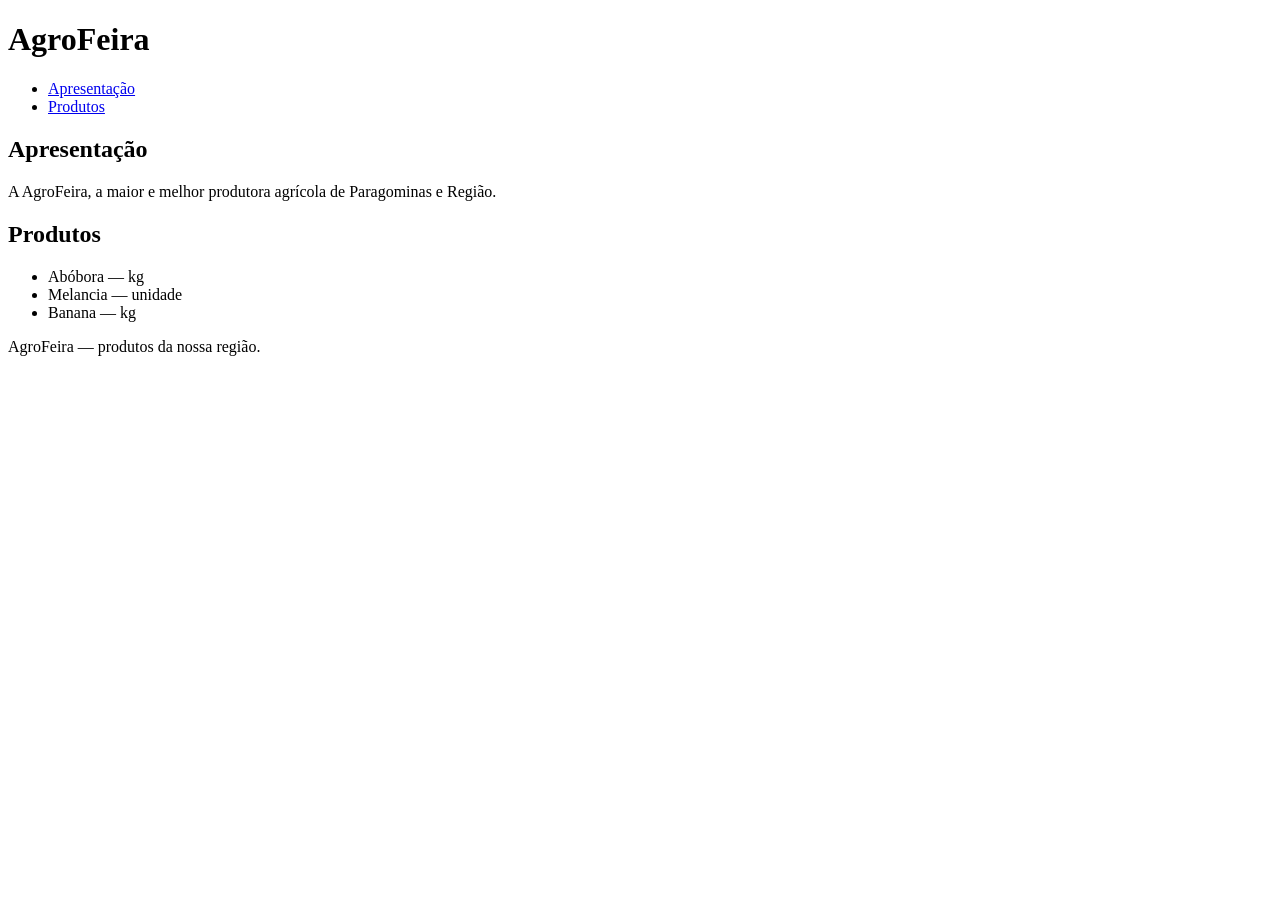
==== index.html @ 01d9adfd "Consertei o Body" ====
<!DOCTYPE html>
<html lang="pt-BR">
<head>
    <meta charset="UTF-8">
<meta name="viewport" content="width=device-width, initial-scale=1.0">
<title>AgroFeira</title>
</head>

<body>
    <header>
    <h1>AgroFeira</h1>
    <nav>
        <ul>
        <li><a href="#apresentacao">Apresentação</a></li>
        <li><a href="#produtos">Produtos</a></li>
        </ul>
    </nav>
    </header>    

<main>
    <section>
    <h2 id="apresentacao">Apresentação</h2>
    <p>A AgroFeira, a maior e melhor produtora agrícola de Paragominas e Região.</p>
    </section>
    
    <section>
    <h2 id="produtos">Produtos</h2>
    <ul>
    <li>Abóbora — kg</li>
    <li>Melancia — unidade</li>
    <li>Banana — kg</li>
    </ul>
    </section>
</main>

<footer>
    <p>AgroFeira — produtos da nossa região.</p>
</footer>

</body>
</html>
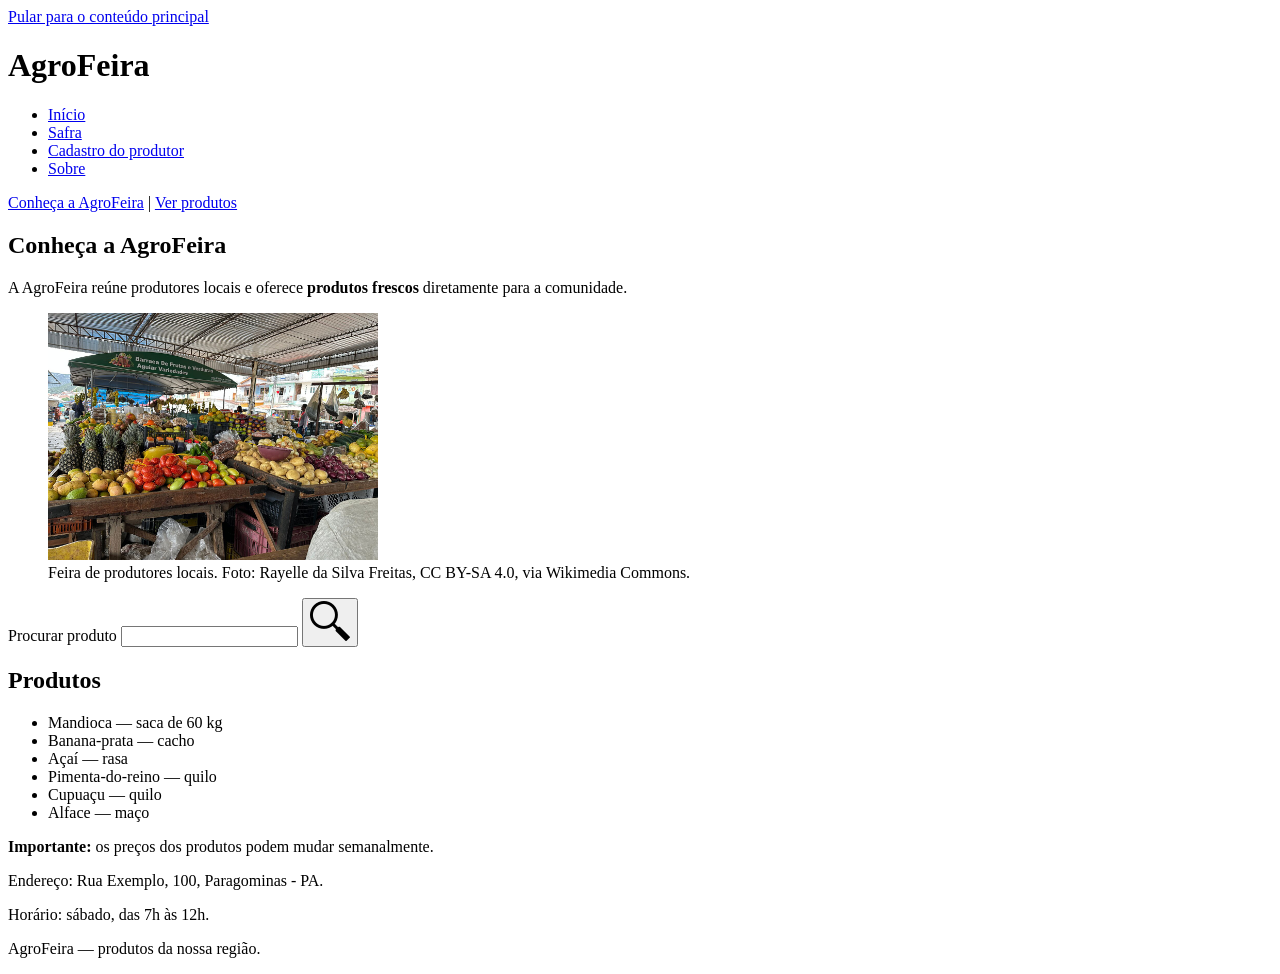
==== commit 76141b4f: "Teste index, safra e cadastro" ====
--- a/index.html
+++ b/index.html
@@ -7,33 +7,89 @@
 </head>
 
 <body>
-    <header>
+    <a href="#conteudo" class="pular">Pular para o conteúdo principal</a>
+
+    <header class="cabecalho-site">
     <h1>AgroFeira</h1>
-    <nav>
+
+    <nav aria-label="Principal" class="menu">
         <ul>
-        <li><a href="#apresentacao">Apresentação</a></li>
-        <li><a href="#produtos">Produtos</a></li>
+        <li><a href="index.html" aria-current="page">Início</a></li>
+            <li><a href="safra.html">Safra</a></li>
+            <li><a href="cadastro-produtor.html">Cadastro do produtor</a></li>
+            <li><a href="sobre.html">Sobre</a></li>
         </ul>
     </nav>
     </header>    
 
-<main>
+<main id="conteudo">
+
+    <p>
+        <a href="#apresentacao">Conheça a AgroFeira</a> |
+        <a href="#produtos">Ver produtos</a>
+    </p>
+
     <section>
-    <h2 id="apresentacao">Apresentação</h2>
-    <p>A AgroFeira, a maior e melhor produtora agrícola de Paragominas e Região.</p>
+        <h2 id="apresentacao">Conheça a AgroFeira</h2>
+
+        <p>
+            A AgroFeira reúne produtores locais e oferece
+            <strong>produtos frescos</strong> diretamente para a comunidade.
+        </p>
+
+        <figure class="figura-destaque">
+            <picture>
+                <source media="(min-width: 800px)" srcset="feira-1280.jpg">
+
+                <img
+                    src="feira-330.jpg"
+                    alt="Vista de uma feira com barracas e pessoas"
+                    width="330"
+                    height="247"
+                >
+            </picture>
+
+            <figcaption>
+                Feira de produtores locais.
+                Foto: Rayelle da Silva Freitas, CC BY-SA 4.0, via Wikimedia Commons.
+            </figcaption>
+        </figure>
     </section>
     
+    <form class="busca">
+        <label for="campo">Procurar produto</label>
+
+        <input type="search" id="campo" name="campo">
+
+        <button type="submit">
+            <img src="lupa.png" alt="Procurar">
+        </button>
+    </form>
+
     <section>
-    <h2 id="produtos">Produtos</h2>
-    <ul>
-    <li>Abóbora — kg</li>
-    <li>Melancia — unidade</li>
-    <li>Banana — kg</li>
-    </ul>
+        <h2 id="produtos">Produtos</h2>
+
+        <ul class="lista-produtos">
+            <li class="cartao-produto">Mandioca — saca de 60 kg</li>
+            <li class="cartao-produto">Banana-prata — cacho</li>
+            <li class="cartao-produto">Açaí — rasa</li>
+            <li class="cartao-produto">Pimenta-do-reino — quilo</li>
+            <li class="cartao-produto">Cupuaçu — quilo</li>
+            <li class="cartao-produto">Alface — maço</li>
+        </ul>
+
+        <p class="aviso">
+            <strong>Importante:</strong> os preços dos produtos podem mudar semanalmente.
+        </p>
     </section>
 </main>
 
-<footer>
+<aside aria-label="Informações relacionadas">
+    <p>Endereço: Rua Exemplo, 100, Paragominas - PA.</p>
+    <p>Horário: sábado, das 7h às 12h.</p>
+</aside>
+
+<footer class="rodape-site">
     <p>AgroFeira — produtos da nossa região.</p>
 </footer>
 
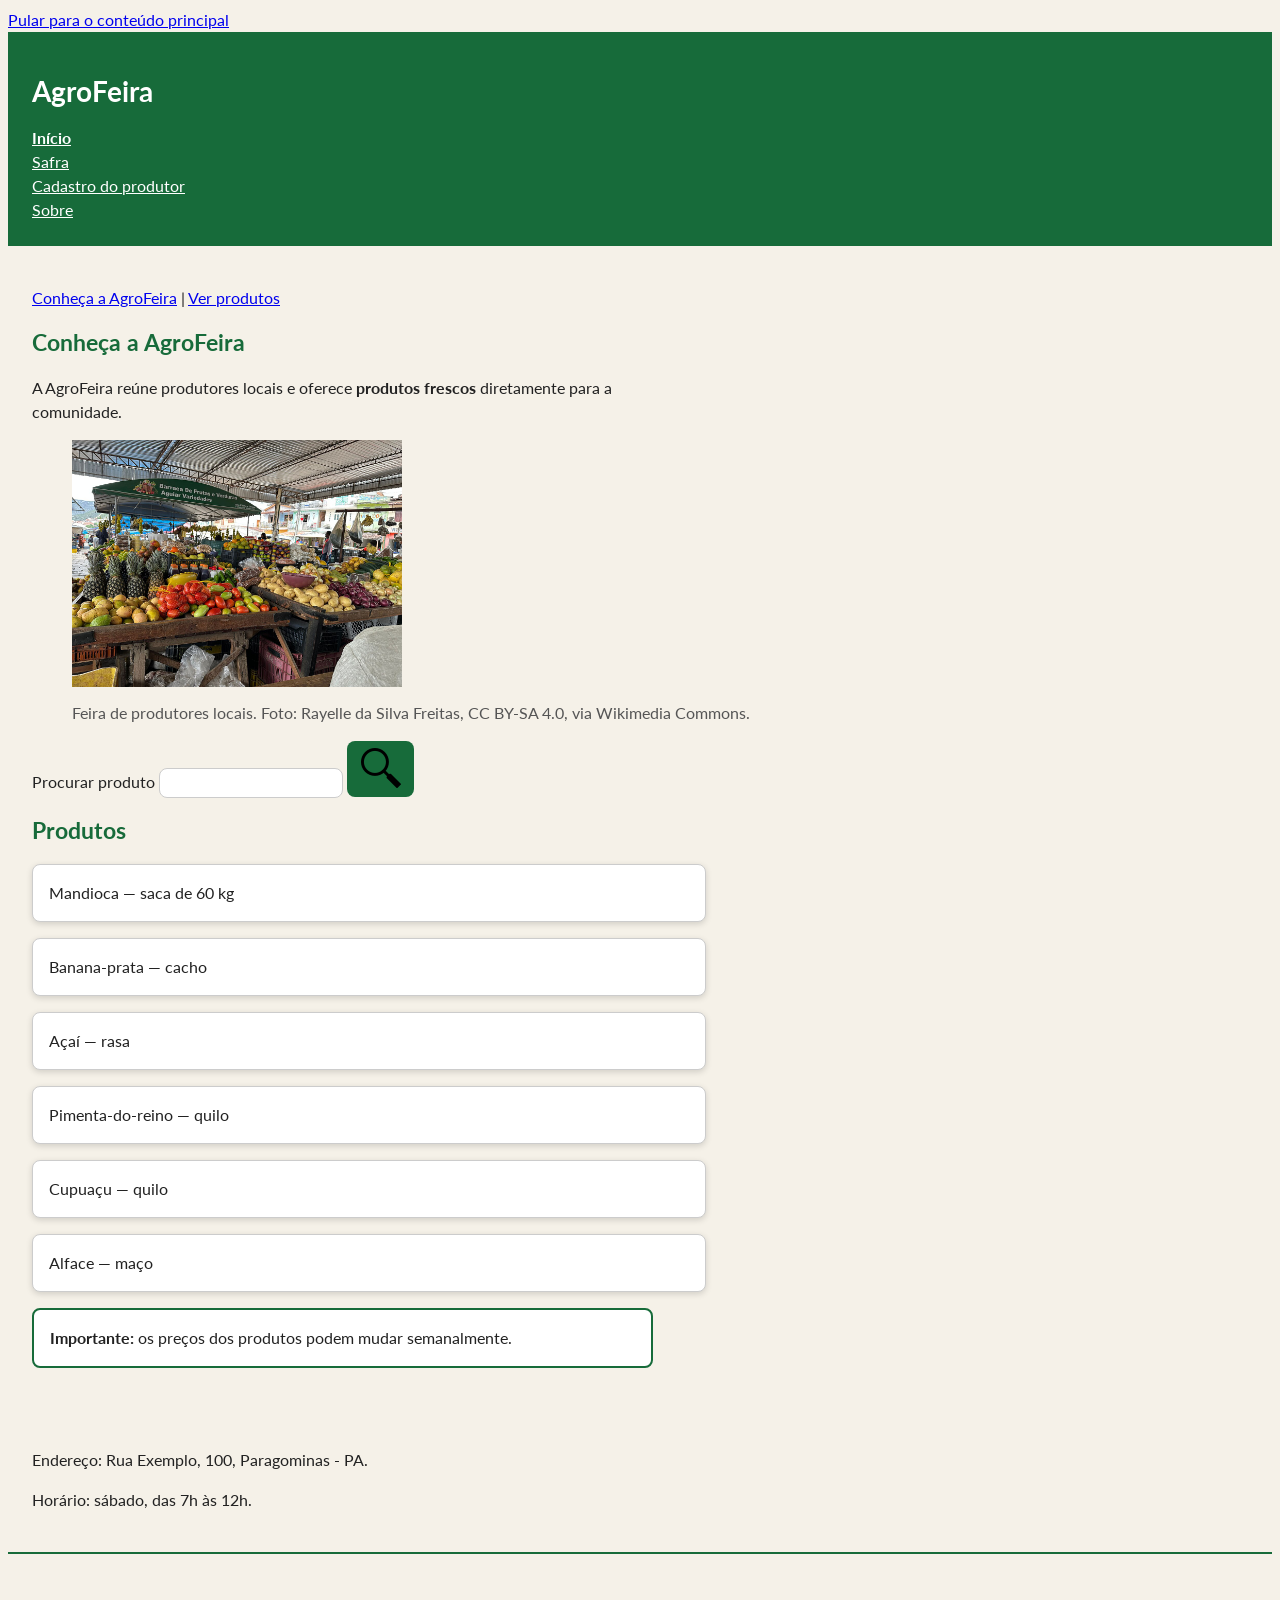
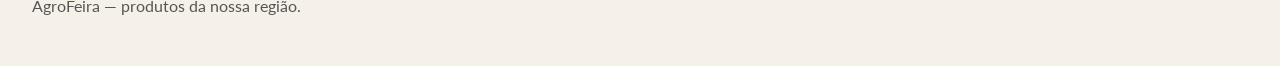
==== commit 1b898fbb: "Primeiro Teste CSS" ====
--- a/index.html
+++ b/index.html
@@ -4,6 +4,14 @@
     <meta charset="UTF-8">
 <meta name="viewport" content="width=device-width, initial-scale=1.0">
 <title>AgroFeira</title>
+
+<link rel="preconnect" href="https://fonts.googleapis.com">
+<link rel="preconnect" href="https://fonts.gstatic.com" crossorigin>
+<link href="https://fonts.googleapis.com/css2?family=Lato:ital,wght@0,100;0,300;0,400;0,700;0,900;1,100;1,300;1,400;1,700;1,900&display=swap" rel="stylesheet">
+
+<link rel="stylesheet" href="reset.css">
+<link rel="stylesheet" href="tokens.css">
+<link rel="stylesheet" href="estilo.css">
 </head>
 
 <body>
--- a/tokens.css
+++ b/tokens.css
@@ -0,0 +1,30 @@
+:root {
+    /* Cores */
+    --cor-fundo: #f5f1e8;
+    --cor-superficie: #ffffff;
+    --cor-texto: #222222;
+    --cor-texto-suave: #555555;
+    --cor-marca: #176b3a;
+    --cor-sobre-marca: #ffffff;
+    --cor-borda: #cccccc;
+
+    /* Fontes */
+    --fonte-texto: Lato, sans-serif;
+    --fonte-titulo: Lato, sans-serif;
+
+    /* Escala modular: multiplicador 1.2 */
+    --tamanho-texto: 1rem;
+    --tamanho-h3: 1.2rem;
+    --tamanho-h2: 1.44rem;
+    --tamanho-h1: 1.728rem;
+
+    /* Espaçamentos */
+    --espaco-1: 0.5rem;
+    --espaco-2: 1rem;
+    --espaco-3: 1.5rem;
+    --espaco-4: 2rem;
+
+    /* Outros */
+    --raio: 8px;
+    --sombra: 0 2px 6px rgb(0 0 0 / 0.15);
+}
--- a/estilo.css
+++ b/estilo.css
@@ -0,0 +1,176 @@
+body {
+    background-color: var(--cor-fundo);
+    color: var(--cor-texto);
+    font-family: var(--fonte-texto);
+    font-size: var(--tamanho-texto);
+    line-height: 1.5;
+}
+
+main,
+aside {
+    padding: var(--espaco-3);
+}
+
+h1,
+h2,
+h3 {
+    font-family: var(--fonte-titulo);
+    line-height: 1.2;
+}
+
+h2,
+h3 {
+    color: var(--cor-marca);
+}
+
+h1 {
+    font-size: var(--tamanho-h1);
+}
+
+h2 {
+    font-size: var(--tamanho-h2);
+}
+
+h3 {
+    font-size: var(--tamanho-h3);
+}
+
+p {
+    max-width: 65ch;
+    margin-bottom: var(--espaco-2);
+}
+
+.cabecalho-site {
+    background-color: var(--cor-marca);
+    color: var(--cor-sobre-marca);
+    padding: var(--espaco-3);
+}
+
+.menu ul {
+    list-style: none;
+    padding: 0;
+    margin: var(--espaco-2) 0 0;
+}
+
+.menu a {
+    color: var(--cor-sobre-marca);
+}
+
+.menu [aria-current="page"] {
+    font-weight: bold;
+}
+
+.rodape-site {
+    border-top: 2px solid var(--cor-marca);
+    color: var(--cor-texto-suave);
+    padding: var(--espaco-3);
+}
+
+.lista-produtos {
+    list-style: none;
+    padding: 0;
+}
+
+.cartao-produto {
+    background-color: var(--cor-superficie);
+    border: 1px solid var(--cor-borda);
+    border-radius: var(--raio);
+    box-shadow: var(--sombra);
+    padding: var(--espaco-2);
+    margin-bottom: var(--espaco-2);
+    max-width: 40rem;
+}
+
+.figura-destaque figcaption {
+    color: var(--cor-texto-suave);
+    margin-top: var(--espaco-1);
+}
+
+.busca input {
+    border: 1px solid var(--cor-borda);
+    border-radius: var(--raio);
+    padding: 0.5em;
+    background-color: var(--cor-superficie);
+}
+
+.busca button,
+form button {
+    background-color: var(--cor-marca);
+    color: var(--cor-sobre-marca);
+    border: 0;
+    border-radius: var(--raio);
+    padding: 0.5em 1em;
+}
+
+.aviso {
+    background-color: var(--cor-superficie);
+    border: 2px solid var(--cor-marca);
+    border-radius: var(--raio);
+    padding: var(--espaco-2);
+    max-width: 65ch;
+}
+
+.tabela-safra {
+    border-collapse: collapse;
+}
+
+.tabela-safra th,
+.tabela-safra td {
+    padding: var(--espaco-2);
+}
+
+.tabela-safra thead th {
+    background-color: var(--cor-marca);
+    color: var(--cor-sobre-marca);
+}
+
+.tabela-safra tbody td {
+    background-color: var(--cor-superficie);
+}
+
+.formulario-cadastro fieldset {
+    border: 1px solid var(--cor-borda);
+    border-radius: var(--raio);
+    padding: var(--espaco-2);
+    margin-bottom: var(--espaco-3);
+}
+
+.formulario-cadastro legend {
+    font-weight: bold;
+    color: var(--cor-marca);
+}
+
+.formulario-cadastro input[type="text"],
+.formulario-cadastro input[type="email"],
+.formulario-cadastro input[type="tel"],
+.formulario-cadastro input[type="number"],
+.formulario-cadastro input[type="date"],
+.formulario-cadastro select,
+.formulario-cadastro textarea {
+    border: 1px solid var(--cor-borda);
+    border-radius: var(--raio);
+    padding: 0.5em;
+    background-color: var(--cor-superficie);
+}
+
+.formulario-cadastro input[type="radio"],
+.formulario-cadastro input[type="checkbox"] {
+    margin-right: var(--espaco-1);
+}
+
+blockquote {
+    color: var(--cor-texto-suave);
+    padding-left: var(--espaco-2);
+}
+
+dl dt {
+    font-weight: bold;
+}
+
+.pergunta {
+    border: 1px solid var(--cor-borda);
+    border-radius: var(--raio);
+    padding: var(--espaco-2);
+    margin-bottom: var(--espaco-1);
+    max-width: 65ch;
+}
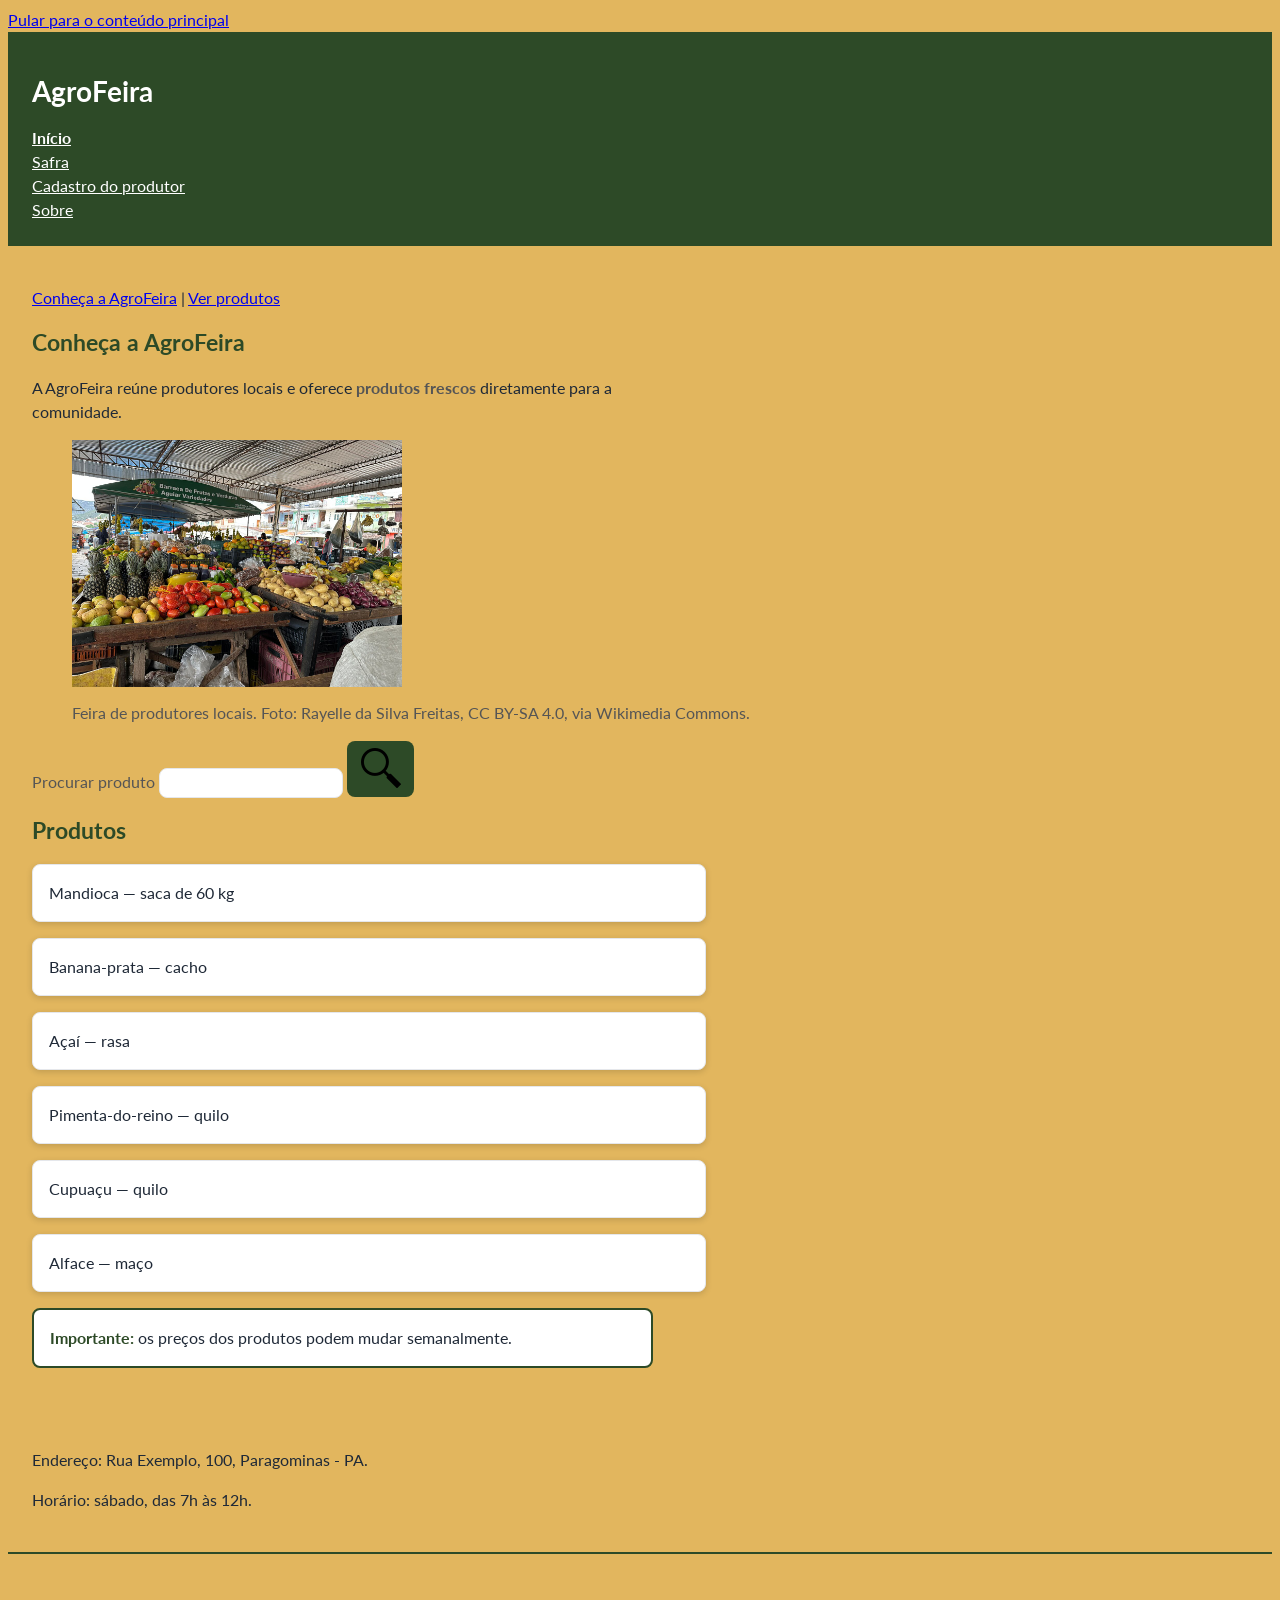
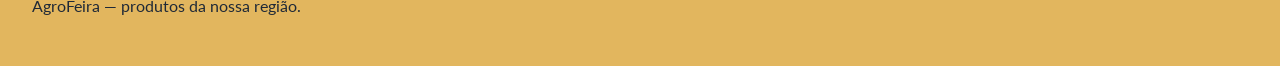
==== commit 123aec90: "Testando casos.css" ====
--- a/index.html
+++ b/index.html
@@ -12,6 +12,7 @@
 <link rel="stylesheet" href="reset.css">
 <link rel="stylesheet" href="tokens.css">
 <link rel="stylesheet" href="estilo.css">
+<link rel="stylesheet" href="casos.css">
 </head>
 
 <body>
--- a/tokens.css
+++ b/tokens.css
@@ -1,12 +1,22 @@
 :root {
+    
     /* Cores */
-    --cor-fundo: #f5f1e8;
-    --cor-superficie: #ffffff;
-    --cor-texto: #222222;
+    --cor-fundo: #e2b65e;
+    --cor-superficie: #FFFFFF;
+    
+    /* 14,2:1 — texto sobre fundo — AA */
+    /* 14,67:1 — texto sobre superfície — AA */
+    --cor-texto: #1F2937;
+
+    /* 7,21:1 — texto suave sobre fundo — AA */
     --cor-texto-suave: #555555;
-    --cor-marca: #176b3a;
-    --cor-sobre-marca: #ffffff;
-    --cor-borda: #cccccc;
+
+    /* 9,58:1 — marca sobre fundo — AA */
+    --cor-marca: #2D4A27;
+
+    /* 9,9:1 — texto sobre marca — AA */
+    --cor-sobre-marca: #FFFFFF;
+    --cor-borda: #E5E7EB;
 
     /* Fontes */
     --fonte-texto: Lato, sans-serif;
--- a/casos.css
+++ b/casos.css
@@ -0,0 +1,42 @@
+/* Caso 1 */
+.aviso strong {
+    color: var(--cor-marca);
+}
+
+strong {
+    color: var(--cor-texto-suave);
+}
+
+/* Previsão:
+A regra .aviso strong deve vencer porque possui maior especificidade
+(0,1,1), enquanto strong possui especificidade (0,0,1).
+Além disso, as duas regras têm a mesma propriedade color.
+*/
+
+/* Caso 2 */
+.busca label {
+    color: var(--cor-marca);
+}
+
+label[for] {
+    color: var(--cor-texto-suave);
+}
+
+/* Previsão:
+A regra label[for] deve vencer porque possui especificidade (0,1,1),
+enquanto .busca label também possui especificidade (0,1,1).
+Nesse empate, vence a regra que aparece por último no CSS.
+*/
+
+/* Caso 3 */
+.rodape-site {
+    color: var(--cor-marca);
+}
+
+footer p {
+    color: var(--cor-texto);
+}
+/* Previsão:
+A regra .rodape-site deve vencer porque possui especificidade (0,1,0),
+enquanto footer p possui especificidade (0,0,2).
+*/
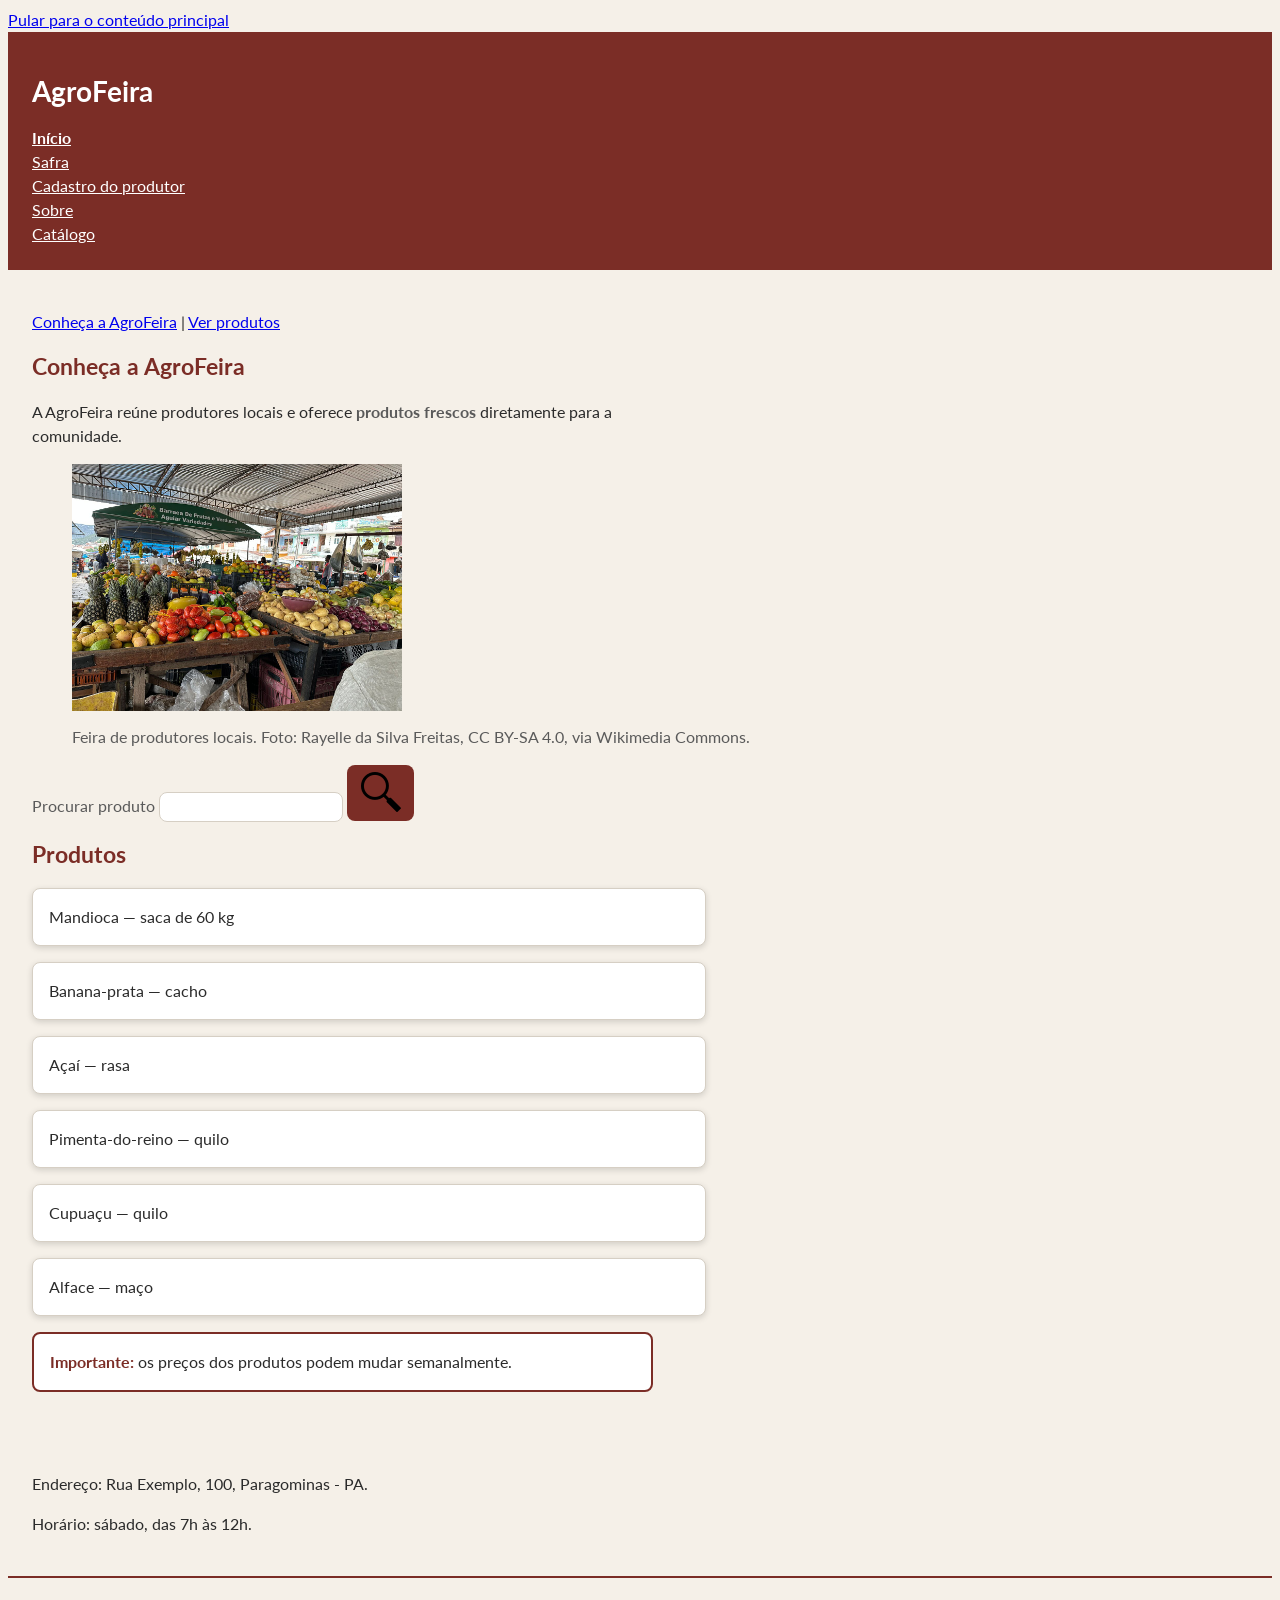
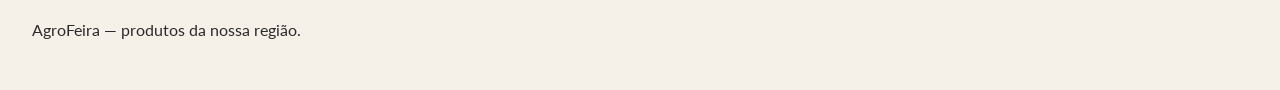
==== commit 22879259: "Catálogo Adicionado" ====
--- a/index.html
+++ b/index.html
@@ -27,6 +27,7 @@
             <li><a href="safra.html">Safra</a></li>
             <li><a href="cadastro-produtor.html">Cadastro do produtor</a></li>
             <li><a href="sobre.html">Sobre</a></li>
+            <a href="catalogo.html">Catálogo</a>
         </ul>
     </nav>
     </header>    
--- a/tokens.css
+++ b/tokens.css
@@ -1,22 +1,22 @@
 :root {
     
     /* Cores */
-    --cor-fundo: #e2b65e;
+    --cor-fundo: #F5F0E8;
     --cor-superficie: #FFFFFF;
     
-    /* 14,2:1 — texto sobre fundo — AA */
-    /* 14,67:1 — texto sobre superfície — AA */
-    --cor-texto: #1F2937;
+    /* 13,1:1 — texto sobre fundo — AAA */
+    /* 14,0:1:1 — texto sobre superfície — AAA */
+    --cor-texto: #2B2B2B;
 
-    /* 7,21:1 — texto suave sobre fundo — AA */
-    --cor-texto-suave: #555555;
+    /* 6,3:1 — texto suave sobre fundo — AA */
+    --cor-texto-suave: #5A5A5A;
 
-    /* 9,58:1 — marca sobre fundo — AA */
-    --cor-marca: #2D4A27;
+    /* 7,8:1 — marca sobre fundo — AAA */
+    --cor-marca: #7B2D26;
 
-    /* 9,9:1 — texto sobre marca — AA */
+    /* 9,5:1 — texto sobre marca — AAA */
     --cor-sobre-marca: #FFFFFF;
-    --cor-borda: #E5E7EB;
+    --cor-borda: #D6CFC4;
 
     /* Fontes */
     --fonte-texto: Lato, sans-serif;
--- a/casos.css
+++ b/casos.css
@@ -11,6 +11,11 @@
 A regra .aviso strong deve vencer porque possui maior especificidade
 (0,1,1), enquanto strong possui especificidade (0,0,1).
 Além disso, as duas regras têm a mesma propriedade color.
+*/
+
+/* Conferido:
+.aviso strong venceu com especificidade 0,1,1.
+strong perdeu com especificidade 0,0,1.
 */
 
 /* Caso 2 */
@@ -28,6 +33,12 @@
 Nesse empate, vence a regra que aparece por último no CSS.
 */
 
+/* Conferido:
+label[for] venceu com especificidade 0,1,1.
+.busca label perdeu com especificidade 0,1,1.
+A regra label[for] venceu por aparecer depois no CSS.
+*/
+
 /* Caso 3 */
 .rodape-site {
     color: var(--cor-marca);
@@ -39,4 +50,9 @@
 /* Previsão:
 A regra .rodape-site deve vencer porque possui especificidade (0,1,0),
 enquanto footer p possui especificidade (0,0,2).
+*/
+
+/* Conferido:
+footer p venceu com especificidade 0,0,2.
+.rodape-site perdeu com especificidade 0,1,0.
 */
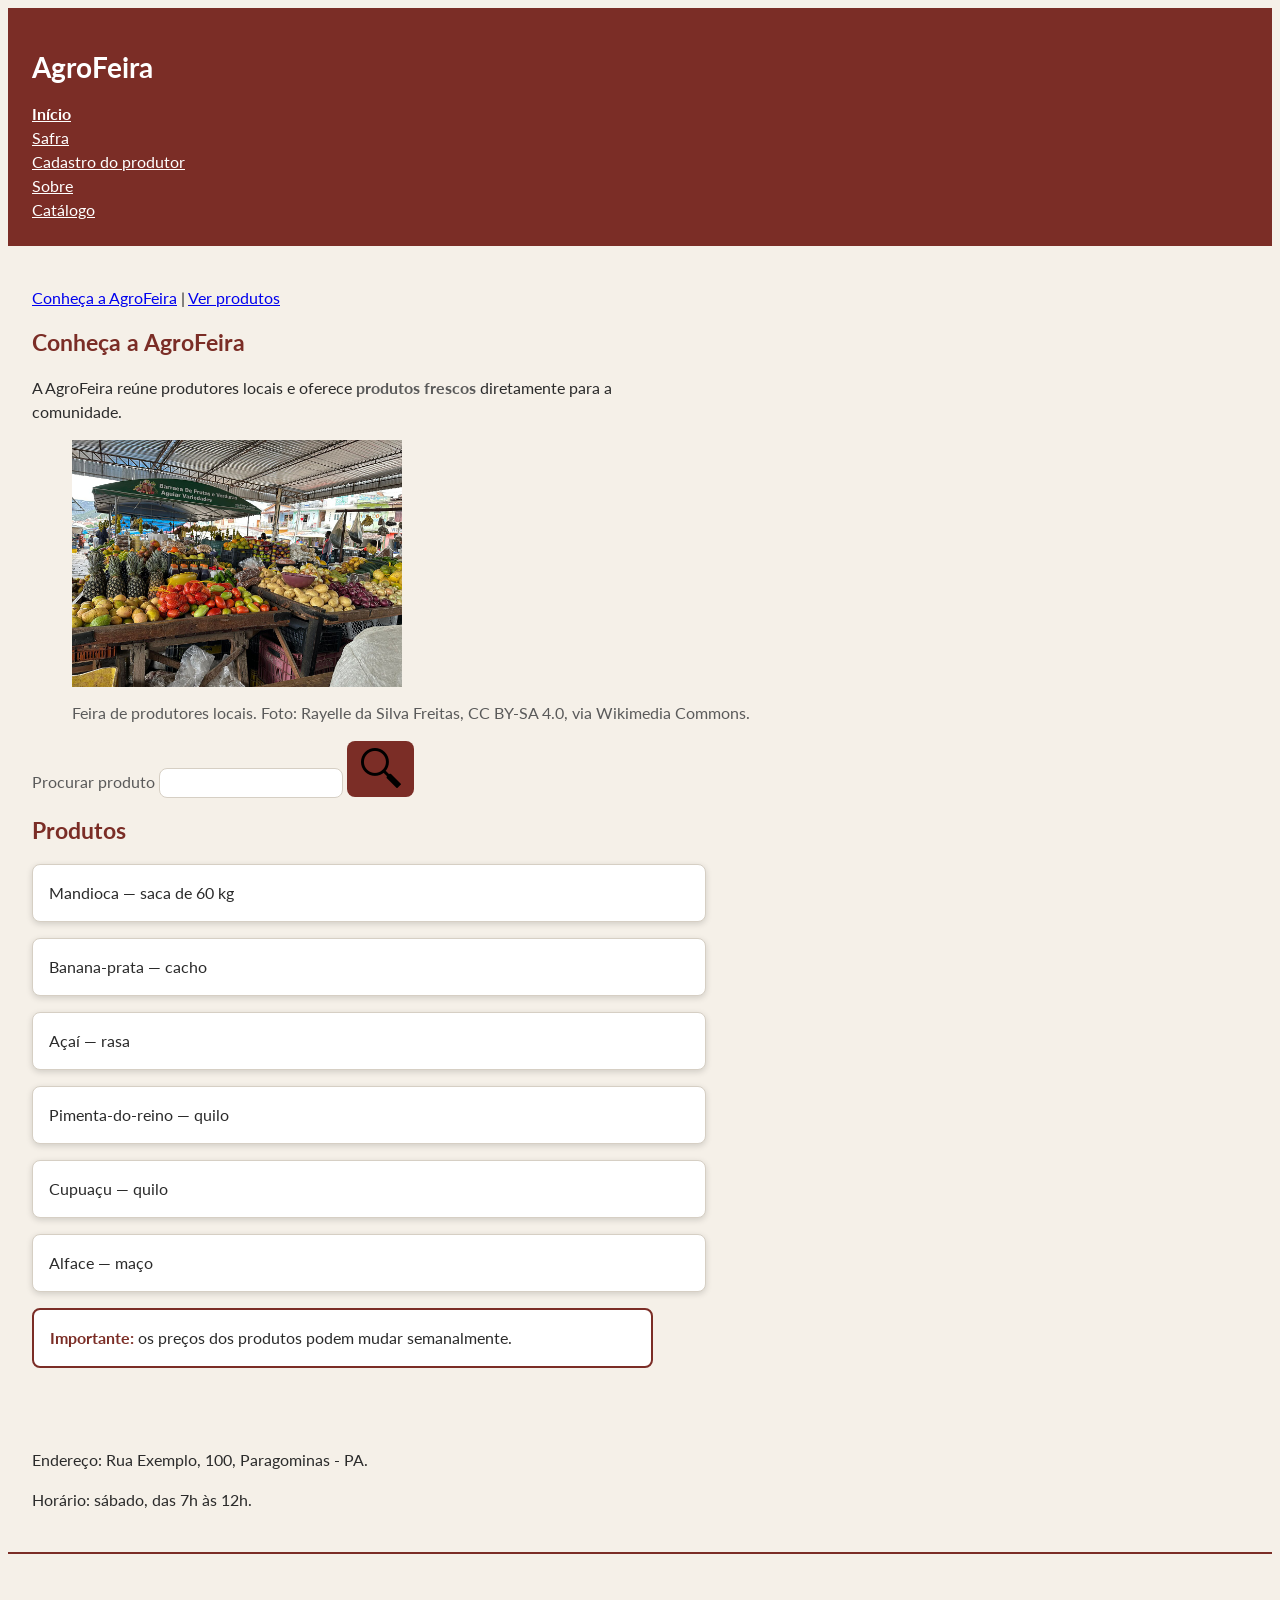
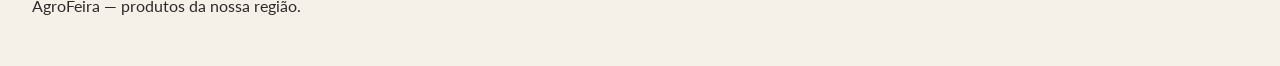
==== commit 9903afe7: "Tamanho da página e destaque nos cartões" ====
--- a/index.html
+++ b/index.html
@@ -27,7 +27,7 @@
             <li><a href="safra.html">Safra</a></li>
             <li><a href="cadastro-produtor.html">Cadastro do produtor</a></li>
             <li><a href="sobre.html">Sobre</a></li>
-            <a href="catalogo.html">Catálogo</a>
+            <li><a href="catalogo.html">Catálogo</a></li>
         </ul>
     </nav>
     </header>    
--- a/tokens.css
+++ b/tokens.css
@@ -3,6 +3,8 @@
     /* Cores */
     --cor-fundo: #F5F0E8;
     --cor-superficie: #FFFFFF;
+    --cor-foco: #D97706;
+    --cor-marca-forte: #54201B;
     
     /* 13,1:1 — texto sobre fundo — AAA */
     /* 14,0:1:1 — texto sobre superfície — AAA */
--- a/estilo.css
+++ b/estilo.css
@@ -173,4 +173,202 @@
     padding: var(--espaco-2);
     margin-bottom: var(--espaco-1);
     max-width: 65ch;
+}
+
+
+.pagina-catalogo .lista-produtos {
+    display: grid;
+    grid-template-columns: repeat(auto-fit, minmax(12rem, 1fr));
+    gap: var(--espaco-2);
+}
+
+.pagina-catalogo .lista-produtos .destaque {
+    grid-column: 1 / -1;
+}
+
+.pagina-catalogo .cartao-produto {
+    width: 100%;
+    max-width: none;
+    margin-bottom: 0;
+}
+
+.pagina-catalogo aside .lista-produtos {
+    grid-template-columns: 1fr;
+}
+
+
+.pagina-catalogo {
+    display: grid;
+    grid-template-columns: 1fr;
+    grid-template-areas:
+        "cabecalho"
+        "menu"
+        "conteudo"
+        "lateral"
+        "rodape";
+}
+
+
+/* Catálogo — estrutura da página */
+.pagina-catalogo {
+    display: grid;
+    grid-template-columns: 1fr;
+    grid-template-areas:
+        "cabecalho"
+        "menu"
+        "conteudo"
+        "lateral"
+        "rodape";
+}
+
+.pagina-catalogo > .cabecalho-site {
+    grid-area: cabecalho;
+}
+
+.pagina-catalogo > nav[aria-label="Principal"] {
+    grid-area: menu;
+}
+
+.pagina-catalogo > main {
+    grid-area: conteudo;
+    min-width: 0;
+}
+
+.pagina-catalogo > aside.lateral {
+    grid-area: lateral;
+    min-width: 0;
+}
+
+.pagina-catalogo > .rodape-site {
+    grid-area: rodape;
+}
+
+.pagina-catalogo .barra-categorias {
+    display: flex;
+    flex-wrap: wrap;
+    gap: var(--espaco-1);
+    list-style: none;
+    padding: 0;
+    margin: 0 0 var(--espaco-3);
+}
+
+.pagina-catalogo .barra-categorias button {
+    background-color: var(--cor-marca);
+    color: var(--cor-sobre-marca);
+    border: 0;
+    border-radius: var(--raio);
+    padding: 0.5em 1em;
+    font: inherit;
+    cursor: pointer;
+}
+
+
+/* Catálogo — imagens dos produtos */
+.pagina-catalogo .cartao-produto img {
+    display: block;
+    width: 100%;
+    height: auto;
+    border-radius: var(--raio);
+}
+
+/* Catálogo — conteúdo dos cartões */
+.pagina-catalogo .cartao-produto article {
+    display: grid;
+    gap: var(--espaco-1);
+}
+
+.pagina-catalogo .cartao-produto h3 {
+    margin-top: var(--espaco-1);
+}
+
+.pagina-catalogo .cartao-produto .produtor {
+    color: var(--cor-texto-suave);
+}
+
+.pagina-catalogo .cartao-produto .preco {
+    font-weight: bold;
+}
+
+.pagina-catalogo .cartao-produto {
+    container-type: inline-size;
+}
+
+@container (min-width: 30rem) {
+    .pagina-catalogo .cartao-produto article {
+        grid-template-columns: minmax(0, 1fr) minmax(0, 1fr);
+        align-items: start;
+        column-gap: var(--espaco-3);
+    }
+
+    .pagina-catalogo .cartao-produto article img {
+        grid-column: 1;
+        grid-row: 1 / span 4;
+    }
+
+    .pagina-catalogo .cartao-produto article h3,
+    .pagina-catalogo .cartao-produto article .produtor,
+    .pagina-catalogo .cartao-produto article .preco,
+    .pagina-catalogo .cartao-produto article button {
+        grid-column: 2;
+    }
+}
+
+
+
+@media (min-width: 70rem) {
+    .pagina-catalogo {
+        grid-template-columns: 12rem minmax(0, 1fr) 16rem;
+        grid-template-areas:
+            "cabecalho cabecalho cabecalho"
+            "menu conteudo lateral"
+            "rodape rodape rodape";
+    }
+
+    .pagina-catalogo > .cabecalho-site,
+    .pagina-catalogo > .rodape-site {
+        grid-column: 1 / -1;
+    }
+
+    .pagina-catalogo > nav[aria-label="Principal"] {
+        align-self: start;
+    }
+
+    .pagina-catalogo > nav[aria-label="Principal"] .menu {
+        display: flex;
+        flex-direction: column;
+        gap: var(--espaco-2);
+    }
+}
+
+
+.busca button:hover,
+form button:hover,
+.pagina-catalogo .barra-categorias button:hover {
+    background-color: var(--cor-marca-forte);
+}
+
+
+:focus-visible {
+    outline: 3px solid var(--cor-foco);
+    outline-offset: 3px;
+}
+
+.pagina-catalogo .cartao-produto:has(button:focus-visible) {
+    outline: 3px solid var(--cor-foco);
+    outline-offset: 3px;
+}
+
+.pular {
+    position: absolute;
+    top: 0;
+    left: 0;
+    z-index: 1000;
+    padding: var(--espaco-2);
+    background-color: var(--cor-marca);
+    color: var(--cor-sobre-marca);
+    transform: translateY(-150%);
+}
+
+.pular:focus {
+    transform: translateY(0);
 }
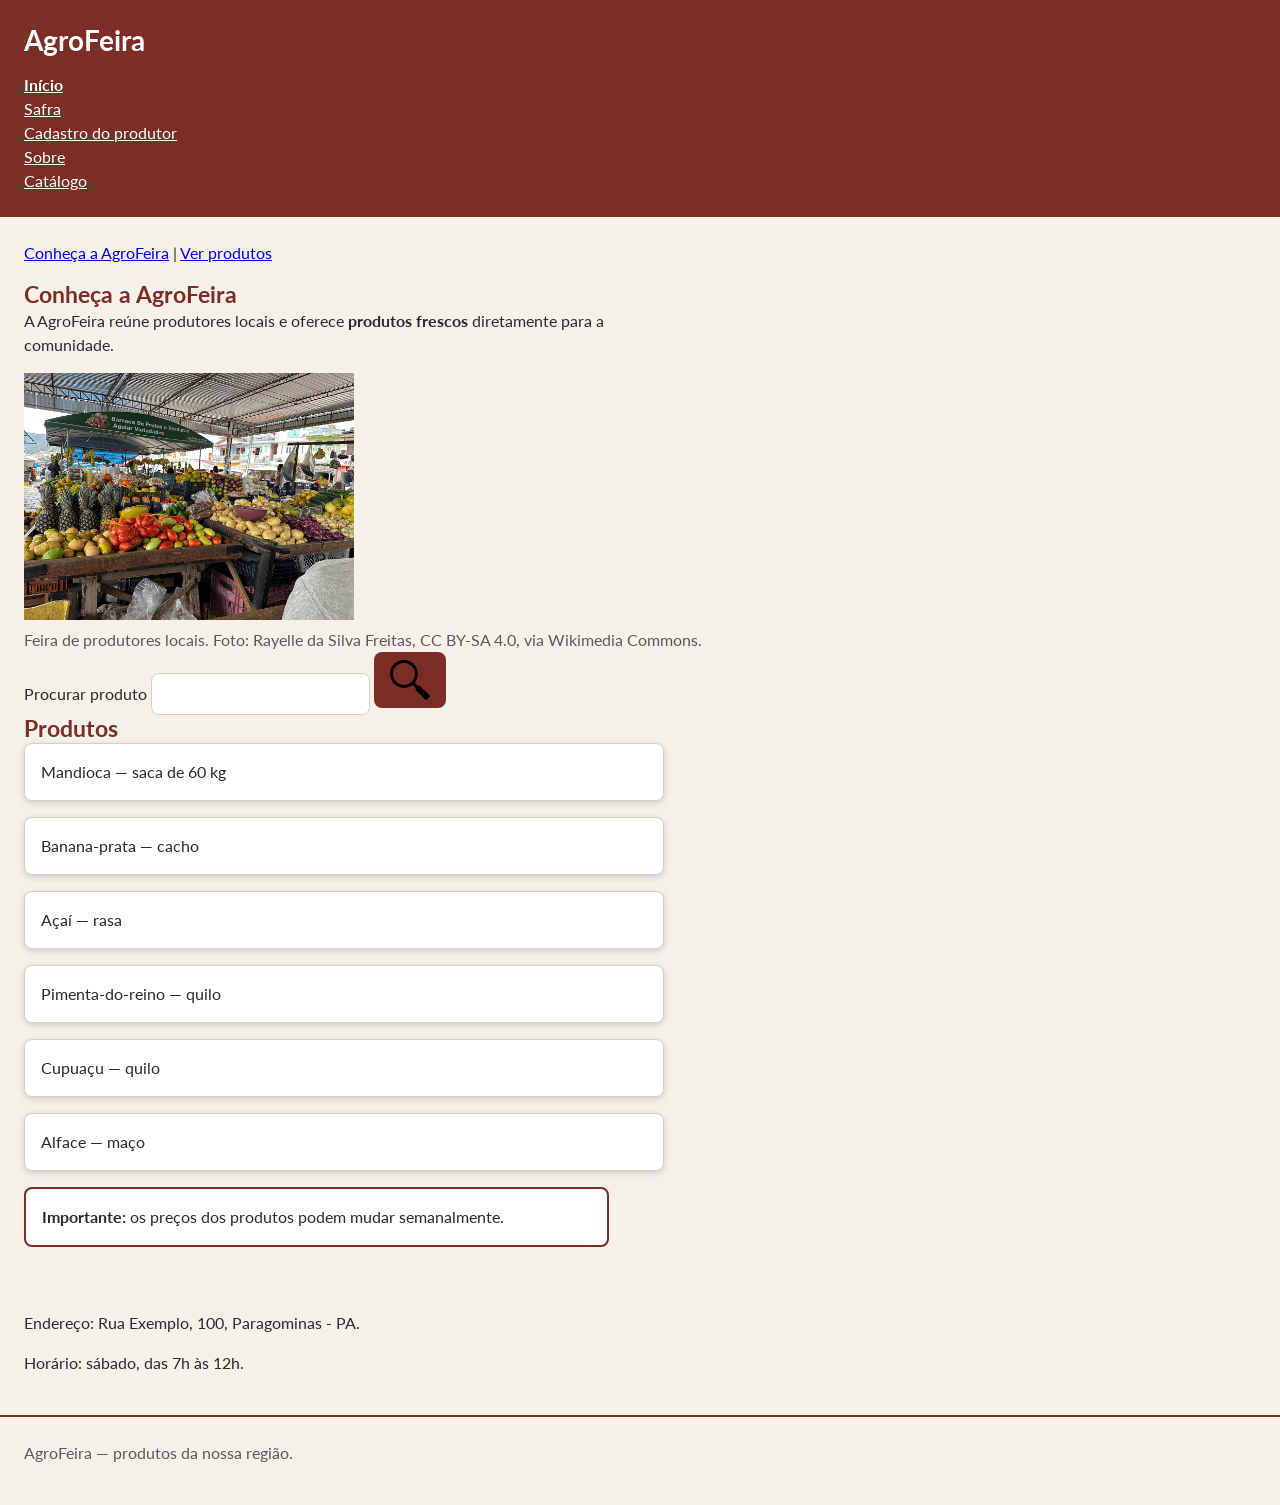
==== commit 61c9ecad: "Camadas" ====
--- a/index.html
+++ b/index.html
@@ -9,10 +9,12 @@
 <link rel="preconnect" href="https://fonts.gstatic.com" crossorigin>
 <link href="https://fonts.googleapis.com/css2?family=Lato:ital,wght@0,100;0,300;0,400;0,700;0,900;1,100;1,300;1,400;1,700;1,900&display=swap" rel="stylesheet">
 
+<link rel="stylesheet" href="camadas.css">
 <link rel="stylesheet" href="reset.css">
 <link rel="stylesheet" href="tokens.css">
-<link rel="stylesheet" href="estilo.css">
-<link rel="stylesheet" href="casos.css">
+<link rel="stylesheet" href="base.css">
+<link rel="stylesheet" href="componentes.css">
+<link rel="stylesheet" href="utilitarios.css">
 </head>
 
 <body>
--- a/camadas.css
+++ b/camadas.css
@@ -0,0 +1 @@
+@layer reset, base, componentes, utilitarios;
--- a/tokens.css
+++ b/tokens.css
@@ -1,9 +1,10 @@
+@layer base {
 :root {
     
     /* Cores */
     --cor-fundo: #F5F0E8;
     --cor-superficie: #FFFFFF;
-    --cor-foco: #D97706;
+    --cor-foco: #A67800;
     --cor-marca-forte: #54201B;
     
     /* 13,1:1 — texto sobre fundo — AAA */
@@ -39,4 +40,22 @@
     /* Outros */
     --raio: 8px;
     --sombra: 0 2px 6px rgb(0 0 0 / 0.15);
+}
+
+@media (prefers-color-scheme: dark) {
+    :root {
+        color-scheme: dark;
+
+        --cor-fundo: #1C1917;
+        --cor-superficie: #292524;
+        --cor-texto: #F5F5F4;
+        --cor-texto-suave: #D6D3D1;
+        --cor-marca: #E7A39B;
+        --cor-sobre-marca: #292524;
+        --cor-borda: #57534E;
+
+        --cor-foco: #FBBF24;
+        --cor-marca-forte: #F5C2BB;
+    }
+}
 }
--- a/base.css
+++ b/base.css
@@ -0,0 +1,134 @@
+
+@layer base {
+    body {
+        background-color: var(--cor-fundo);
+        color: var(--cor-texto);
+        font-family: var(--fonte-texto);
+        font-size: var(--tamanho-texto);
+        line-height: 1.5;
+    }
+
+    main,
+    aside {
+        padding: var(--espaco-3);
+    }
+
+    h1,
+    h2,
+    h3 {
+        font-family: var(--fonte-titulo);
+        line-height: 1.2;
+    }
+
+    h2,
+    h3 {
+        color: var(--cor-marca);
+    }
+
+    h1 {
+        font-size: var(--tamanho-h1);
+    }
+
+    h2 {
+        font-size: var(--tamanho-h2);
+    }
+
+    h3 {
+        font-size: var(--tamanho-h3);
+    }
+
+    p {
+        max-width: 65ch;
+        margin-bottom: var(--espaco-2);
+    }
+
+    blockquote {
+        color: var(--cor-texto-suave);
+        padding-left: var(--espaco-2);
+    }
+
+    dl dt {
+        font-weight: bold;
+    }
+
+    /* Acessibilidade — foco visível */
+    :focus-visible {
+        outline: 3px solid var(--cor-foco);
+        outline-offset: 3px;
+    }
+
+    /* Acessibilidade — link para pular ao conteúdo */
+    .pular {
+        position: absolute;
+        top: 0;
+        left: 0;
+        z-index: 1000;
+        padding: var(--espaco-2);
+        background-color: var(--cor-marca);
+        color: var(--cor-sobre-marca);
+        transform: translateY(-150%);
+    }
+
+    .pular:focus {
+        transform: translateY(0);
+    }
+
+    /* Catálogo — estrutura da página */
+    .pagina-catalogo {
+        display: grid;
+        grid-template-columns: 1fr;
+        grid-template-areas:
+            "cabecalho"
+            "menu"
+            "conteudo"
+            "lateral"
+            "rodape";
+    }
+
+    .pagina-catalogo > .cabecalho-site {
+        grid-area: cabecalho;
+    }
+
+    .pagina-catalogo > nav[aria-label="Principal"] {
+        grid-area: menu;
+    }
+
+    .pagina-catalogo > main {
+        grid-area: conteudo;
+        min-width: 0;
+    }
+
+    .pagina-catalogo > aside.lateral {
+        grid-area: lateral;
+        min-width: 0;
+    }
+
+    .pagina-catalogo > .rodape-site {
+        grid-area: rodape;
+    }
+
+    @media (min-width: 70rem) {
+        .pagina-catalogo {
+            grid-template-columns: 12rem minmax(0, 1fr) 16rem;
+            grid-template-areas:
+                "cabecalho cabecalho cabecalho"
+                "menu conteudo lateral"
+                "rodape rodape rodape";
+        }
+
+        .pagina-catalogo > .cabecalho-site,
+        .pagina-catalogo > .rodape-site {
+            grid-column: 1 / -1;
+        }
+
+        .pagina-catalogo > nav[aria-label="Principal"] {
+            align-self: start;
+        }
+
+        .pagina-catalogo > nav[aria-label="Principal"] .menu {
+            display: flex;
+            flex-direction: column;
+            gap: var(--espaco-2);
+        }
+    }
+}
--- a/componentes.css
+++ b/componentes.css
@@ -0,0 +1,250 @@
+
+@layer componentes {
+    /* Cabeçalho e menu */
+    .cabecalho-site {
+        background-color: var(--cor-marca);
+        color: var(--cor-sobre-marca);
+        padding: var(--espaco-3);
+    }
+
+    .menu ul {
+        list-style: none;
+        padding: 0;
+        margin: var(--espaco-2) 0 0;
+    }
+
+    .menu a {
+        color: var(--cor-sobre-marca);
+    }
+
+    .menu [aria-current="page"] {
+        font-weight: bold;
+    }
+
+    .rodape-site {
+        border-top: 2px solid var(--cor-marca);
+        color: var(--cor-texto-suave);
+        padding: var(--espaco-3);
+    }
+
+    /* Produtos */
+    .lista-produtos {
+        list-style: none;
+        padding: 0;
+    }
+
+    .cartao-produto {
+        background-color: var(--cor-superficie);
+        border: 1px solid var(--cor-borda);
+        border-radius: var(--raio);
+        box-shadow: var(--sombra);
+        padding: var(--espaco-2);
+        margin-bottom: var(--espaco-2);
+        max-width: 40rem;
+    }
+
+    .figura-destaque figcaption {
+        color: var(--cor-texto-suave);
+        margin-top: var(--espaco-1);
+    }
+
+    /* Busca e botões */
+    .busca input {
+        border: 1px solid var(--cor-borda);
+        border-radius: var(--raio);
+        padding: 0.5em;
+        background-color: var(--cor-superficie);
+    }
+
+    .busca button,
+    form button {
+        background-color: var(--cor-marca);
+        color: var(--cor-sobre-marca);
+        border: 0;
+        border-radius: var(--raio);
+        padding: 0.5em 1em;
+    }
+
+    .busca button:hover,
+    form button:hover,
+    .pagina-catalogo .barra-categorias button:hover {
+        background-color: var(--cor-marca-forte);
+    }
+
+    /* Avisos e tabelas */
+    .aviso {
+        background-color: var(--cor-superficie);
+        border: 2px solid var(--cor-marca);
+        border-radius: var(--raio);
+        padding: var(--espaco-2);
+        max-width: 65ch;
+    }
+
+    .tabela-safra {
+        border-collapse: collapse;
+    }
+
+    .tabela-safra th,
+    .tabela-safra td {
+        padding: var(--espaco-2);
+    }
+
+    .tabela-safra thead th {
+        background-color: var(--cor-marca);
+        color: var(--cor-sobre-marca);
+    }
+
+    .tabela-safra tbody td {
+        background-color: var(--cor-superficie);
+    }
+
+    /* Formulário de cadastro */
+    .formulario-cadastro fieldset {
+        border: 1px solid var(--cor-borda);
+        border-radius: var(--raio);
+        padding: var(--espaco-2);
+        margin-bottom: var(--espaco-3);
+    }
+
+    .formulario-cadastro legend {
+        font-weight: bold;
+        color: var(--cor-marca);
+    }
+
+    .formulario-cadastro input[type="text"],
+    .formulario-cadastro input[type="email"],
+    .formulario-cadastro input[type="tel"],
+    .formulario-cadastro input[type="number"],
+    .formulario-cadastro input[type="date"],
+    .formulario-cadastro select,
+    .formulario-cadastro textarea {
+        border: 1px solid var(--cor-borda);
+        border-radius: var(--raio);
+        padding: 0.5em;
+        background-color: var(--cor-superficie);
+    }
+
+    .formulario-cadastro input[type="radio"],
+    .formulario-cadastro input[type="checkbox"] {
+        margin-right: var(--espaco-1);
+    }
+
+    .pergunta {
+        border: 1px solid var(--cor-borda);
+        border-radius: var(--raio);
+        padding: var(--espaco-2);
+        margin-bottom: var(--espaco-1);
+        max-width: 65ch;
+    }
+
+    /* Catálogo — grade de produtos */
+    .pagina-catalogo .lista-produtos {
+        display: grid;
+        grid-template-columns: repeat(auto-fit, minmax(12rem, 1fr));
+        gap: var(--espaco-2);
+    }
+
+    .pagina-catalogo .lista-produtos .destaque {
+        grid-column: 1 / -1;
+    }
+
+    .pagina-catalogo .cartao-produto {
+        width: 100%;
+        max-width: none;
+        margin-bottom: 0;
+        container-type: inline-size;
+    }
+
+    .pagina-catalogo aside .lista-produtos {
+        grid-template-columns: 1fr;
+    }
+
+    .pagina-catalogo aside .cartao-produto article {
+        grid-template-columns: 1fr;
+    }
+
+    .pagina-catalogo aside .cartao-produto article img {
+        grid-column: 1;
+        grid-row: auto;
+    }
+
+    .pagina-catalogo aside .cartao-produto article h3,
+    .pagina-catalogo aside .cartao-produto article .produtor,
+    .pagina-catalogo aside .cartao-produto article .preco,
+    .pagina-catalogo aside .cartao-produto article button {
+        grid-column: 1;
+    }
+
+    /* Catálogo — barra de categorias */
+    .pagina-catalogo .barra-categorias {
+        display: flex;
+        flex-wrap: wrap;
+        gap: var(--espaco-1);
+        list-style: none;
+        padding: 0;
+        margin: 0 0 var(--espaco-3);
+    }
+
+    .pagina-catalogo .barra-categorias button {
+        background-color: var(--cor-marca);
+        color: var(--cor-sobre-marca);
+        border: 0;
+        border-radius: var(--raio);
+        padding: 0.5em 1em;
+        font: inherit;
+        cursor: pointer;
+    }
+
+    /* Catálogo — imagens dos produtos */
+    .pagina-catalogo .cartao-produto img {
+        display: block;
+        width: 100%;
+        height: auto;
+        border-radius: var(--raio);
+    }
+
+    /* Catálogo — conteúdo dos cartões */
+    .pagina-catalogo .cartao-produto article {
+        display: grid;
+        gap: var(--espaco-1);
+    }
+
+    .pagina-catalogo .cartao-produto h3 {
+        margin-top: var(--espaco-1);
+    }
+
+    .pagina-catalogo .cartao-produto .produtor {
+        color: var(--cor-texto-suave);
+    }
+
+    .pagina-catalogo .cartao-produto .preco {
+        font-weight: bold;
+    }
+
+    /* Container query — adapta o conteúdo à largura do cartão */
+    @container (min-width: 30rem) {
+        .pagina-catalogo .cartao-produto article {
+            grid-template-columns: minmax(0, 1fr) minmax(0, 1fr);
+            align-items: start;
+            column-gap: var(--espaco-3);
+        }
+
+        .pagina-catalogo .cartao-produto article img {
+            grid-column: 1;
+            grid-row: 1 / span 4;
+        }
+
+        .pagina-catalogo .cartao-produto article h3,
+        .pagina-catalogo .cartao-produto article .produtor,
+        .pagina-catalogo .cartao-produto article .preco,
+        .pagina-catalogo .cartao-produto article button {
+            grid-column: 2;
+        }
+    }
+
+    /* :has() — destaca o cartão com botão em foco pelo teclado */
+    .pagina-catalogo .cartao-produto:has(button:focus-visible) {
+        outline: 3px solid var(--cor-foco);
+        outline-offset: 3px;
+    }
+}
--- a/utilitarios.css
+++ b/utilitarios.css
@@ -0,0 +1,2 @@
+@layer utilitarios {
+}
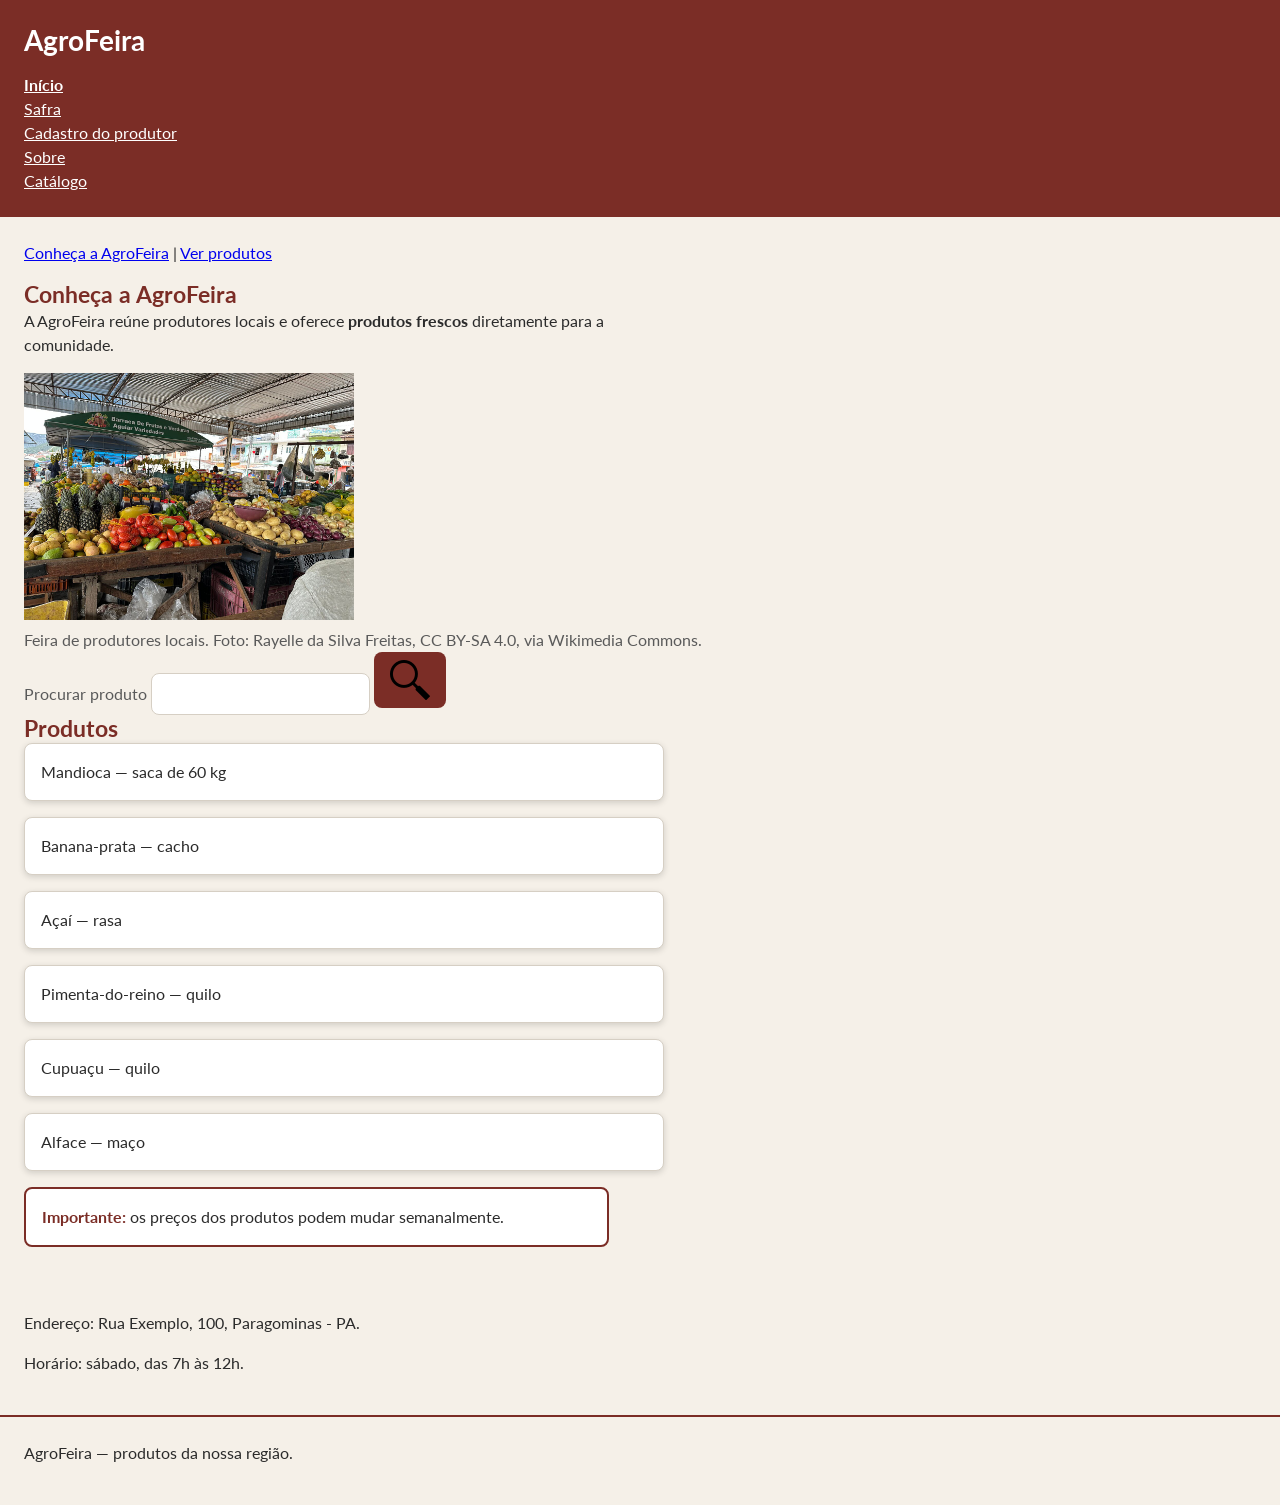
==== commit 06cb71ca: "Ajuste nos Links" ====
--- a/index.html
+++ b/index.html
@@ -2,19 +2,20 @@
 <html lang="pt-BR">
 <head>
     <meta charset="UTF-8">
-<meta name="viewport" content="width=device-width, initial-scale=1.0">
-<title>AgroFeira</title>
+    <meta name="viewport" content="width=device-width, initial-scale=1.0">
+    <title>AgroFeira</title>
 
-<link rel="preconnect" href="https://fonts.googleapis.com">
-<link rel="preconnect" href="https://fonts.gstatic.com" crossorigin>
-<link href="https://fonts.googleapis.com/css2?family=Lato:ital,wght@0,100;0,300;0,400;0,700;0,900;1,100;1,300;1,400;1,700;1,900&display=swap" rel="stylesheet">
+    <link rel="stylesheet" href="camadas.css">
 
-<link rel="stylesheet" href="camadas.css">
-<link rel="stylesheet" href="reset.css">
-<link rel="stylesheet" href="tokens.css">
-<link rel="stylesheet" href="base.css">
-<link rel="stylesheet" href="componentes.css">
-<link rel="stylesheet" href="utilitarios.css">
+    <link rel="preconnect" href="https://fonts.googleapis.com">
+    <link rel="preconnect" href="https://fonts.gstatic.com" crossorigin>
+    <link href="https://fonts.googleapis.com/css2?family=Lato:ital,wght@0,100;0,300;0,400;0,700;0,900;1,100;1,300;1,400;1,700;1,900&display=swap" rel="stylesheet">
+
+    <link rel="stylesheet" href="reset.css">
+    <link rel="stylesheet" href="tokens.css">
+    <link rel="stylesheet" href="base.css">
+    <link rel="stylesheet" href="componentes.css">
+    <link rel="stylesheet" href="utilitarios.css">
 </head>
 
 <body>
--- a/componentes.css
+++ b/componentes.css
@@ -247,4 +247,25 @@
         outline: 3px solid var(--cor-foco);
         outline-offset: 3px;
     }
+
+        /* Casos de especificidade — atividade */
+    .aviso strong {
+        color: var(--cor-marca);
+    }
+
+    .busca label {
+        color: var(--cor-marca);
+    }
+
+    label[for] {
+        color: var(--cor-texto-suave);
+    }
+
+    .rodape-site {
+        color: var(--cor-marca);
+    }
+
+    footer p {
+        color: var(--cor-texto);
+    }
 }
